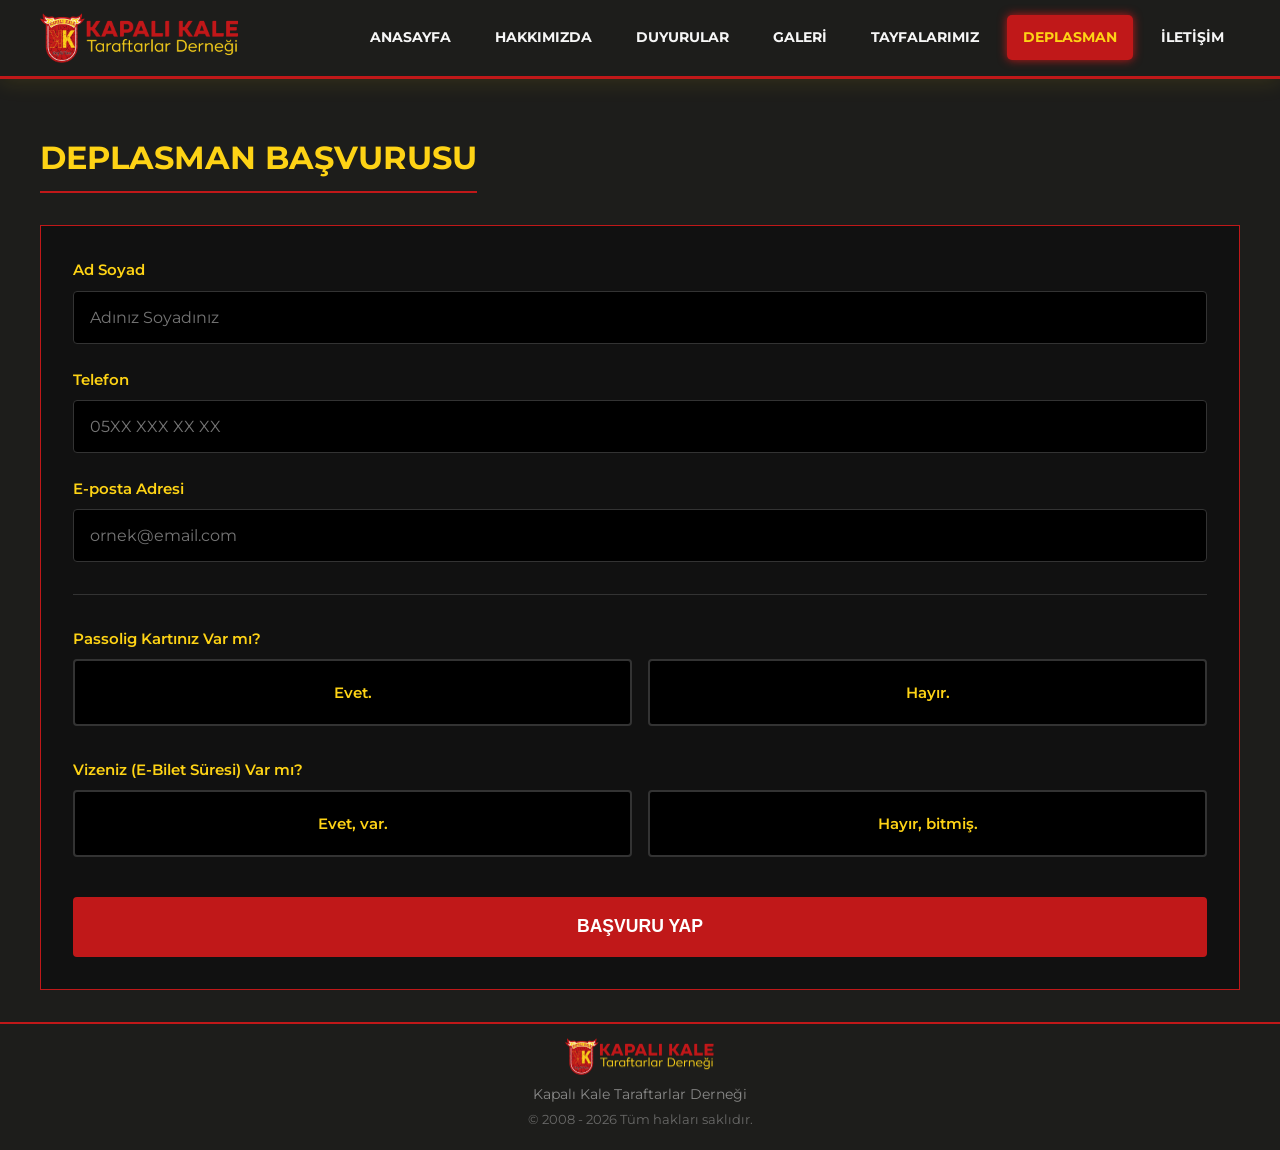
==== deplasman.html @ 6140a69e "Initial commit" ====
<!DOCTYPE html>
<html lang="tr">
<head>
    <meta charset="UTF-8">
    <meta name="viewport" content="width=device-width, initial-scale=1.0">
    <title>Deplasman Başvurusu | Kapalı Kale</title>
    <link rel="stylesheet" href="style.css">
</head>
<body>

    <header class="header" id="header">
        <div class="container">
            <div class="nav-wrapper">
            <div class="logo">
                <a href="index.html">
                    <img src="logo.png" alt="Kapalı Kale Logo" class="site-logo">
                </a>
            </div>                
                <nav class="nav-menu" id="navMenu">
                    <a href="index.html" class="nav-link">Anasayfa</a>
                    <a href="hakkimizda.html" class="nav-link">Hakkımızda</a>
                    <a href="duyurular.html" class="nav-link">Duyurular</a>
                    <a href="galeri.html" class="nav-link">Galeri</a>
                    <a href="tayfalarimiz.html" class="nav-link">Tayfalarımız</a>
                    <a href="deplasman.html" class="nav-link">Deplasman</a>
                    <a href="iletisim.html" class="nav-link">İletişim</a>
                </nav>
            </div>
        </div>
    </header>

    <main class="content-section">
        <div class="container">
            
            <h1 class="page-title">DEPLASMAN BAŞVURUSU</h1>
            
            <div class="deplasman-wrapper">
                
                <div class="form-wrapper">
                    <form id="membershipForm">
                        <div class="form-group">
                            <label for="fullName">Ad Soyad</label>
                            <input type="text" id="fullName" required placeholder="Adınız Soyadınız">
                        </div>

                        <div class="form-group">
                            <label for="phone">Telefon</label>
                            <input type="tel" id="phone" required placeholder="05XX XXX XX XX">
                        </div>
                        <div class="form-group">
                            <label for="email">E-posta Adresi</label>
                            <input type="email" id="email" required placeholder="ornek@email.com">
                        </div>
                        <hr style="border: 0; border-top: 1px solid #333; margin: 2rem 0;">

                        <div class="form-group">
                            <label>Passolig Kartınız Var mı?</label>
                            <div class="radio-cards">
                                <label class="radio-card">
                                    <input type="radio" name="passoCheck" value="Evet" required>
                                    <span>Evet.</span>
                                </label>
                                <label class="radio-card">
                                    <input type="radio" name="passoCheck" value="Hayır">
                                    <span>Hayır.</span>
                                </label>
                            </div>
                            <div id="passoWarning" class="warning-box"></div>
                        </div>

                        <div class="form-group visa-group">
                            <label>Vizeniz (E-Bilet Süresi) Var mı?</label>
                            <div class="radio-cards">
                                <label class="radio-card">
                                    <input type="radio" name="visaCheck" value="Evet" required>
                                    <span>Evet, var.</span>
                                </label>
                                <label class="radio-card">
                                    <input type="radio" name="visaCheck" value="Hayır">
                                    <span>Hayır, bitmiş.</span>
                                </label>
                            </div>
                        </div>

                        <div style="margin-top: 2rem;">
                            <button type="submit" class="btn-submit">BAŞVURU YAP</button>
                        </div>
                    </form>
                </div>

            </div>
            
        </div>
    </main>

<footer class="footer">
    <div class="footer-container">
        <img src="logo.png" alt="Kapalı Kale Logo" class="site-logo">
        <p class="footer-title">Kapalı Kale Taraftarlar Derneği</p>
        <p class="footer-copy">&copy; 2008 - 2026 Tüm hakları saklıdır.</p>
    </div>
</footer>

    <script src="main.js"></script>
</body>
</html>
---- style.css ----
/* =====================================================
   KAPALI KALE TARAFTARLAR DERNEĞİ - CSS
   MOBİL OPTİMİZE VE GENİŞLETİLMİŞ GÖRÜNÜM
   ===================================================== */

@import url('https://fonts.googleapis.com/css2?family=Montserrat:ital,wght@0,100..900;1,100..900&display=swap');

* {
    margin: 0;
    padding: 0;
    box-sizing: border-box;
}

:root {
    /* ========================================
       RENK STANDARDİZASYONU
       ======================================== */
    --color-black: #1d1d1b;      /* Siyah */
    --color-white: #f6f6f6;      /* Beyaz */
    --color-gray: #8a8a89;       /* Gri */
    --color-red: #c01819;        /* Kırmızı */
    --color-red-dark: #8b0000;   /* Koyu kırmızı (hover için) */
    --color-yellow: #fed315;     /* Sarı */
    
    /* Yardımcı renkler */
    --color-dark: #111111;       /* Kart arka planları için koyu ton */
    
    /* Gradient'ler */
    --gradient-primary: linear-gradient(135deg, #c01819 0%, #8b0000 100%);
    --gradient-yellow: linear-gradient(135deg, #fed315 0%, #FFA500 100%);
    
    /* Fontlar */
    --font-primary: 'Montserrat', sans-serif;
    
    /* Spacing */
    --spacing-md: 2rem;
    --spacing-lg: 4rem;
    
    /* Transitions */
    --transition-normal: 0.3s ease;
}

body {
    font-family: var(--font-primary);
    background-color: var(--color-black);
    color: var(--color-white);
    line-height: 1.6;
    padding-top: 80px;
    display: flex;
    flex-direction: column;
    min-height: 100vh;
    overflow-x: hidden;
}

.content-section {
    flex: 1;
    padding: var(--spacing-md) 0;
    min-height: auto;
}

/* =====================================================
   HEADER & NAVBAR
   ===================================================== */

.header {
    position: fixed;
    top: 0;
    left: 0;
    width: 100%;
    z-index: 1000;
    background: var(--color-black);
    border-bottom: 3px solid var(--color-red);
    padding: 0.8rem 0;
    box-shadow: 0 4px 20px rgba(254, 211, 21, 0.1);
}

.container {
    width: 95%;
    max-width: 1200px; /* İçerik en fazla buraya kadar genişler */
    margin: 0 auto;
}

.nav-wrapper {
    display: flex;
    justify-content: space-between;
    align-items: center;
    gap: 1rem;
}

/* =============================
   LOGO
   ============================= */

.logo a {
    display: flex;
    align-items: center;
    text-decoration: none;
}

.site-logo {
    max-height: 50px;
    width: auto;
    display: block;
    transition: transform 0.3s ease;
}

.site-logo:hover {
    transform: scale(1.05);
}

/* =============================
   HAMBURGER MENU BUTTON
   ============================= */

.mobile-menu-toggle {
    display: none;
    flex-direction: column;
    gap: 5px;
    background: transparent;
    border: 2px solid var(--color-yellow);
    cursor: pointer;
    padding: 8px 10px;
    border-radius: 4px;
    z-index: 1001;
    transition: all 0.3s ease;
}

.mobile-menu-toggle:active {
    background: rgba(254, 211, 21, 0.1);
}

.mobile-menu-toggle span {
    display: block;
    width: 25px;
    height: 3px;
    background: var(--color-yellow);
    transition: all 0.3s ease;
    border-radius: 2px;
}

.mobile-menu-toggle.active span:nth-child(1) {
    transform: rotate(45deg) translate(6px, 6px);
}

.mobile-menu-toggle.active span:nth-child(2) {
    opacity: 0;
}

.mobile-menu-toggle.active span:nth-child(3) {
    transform: rotate(-45deg) translate(7px, -7px);
}

/* =============================
   NAVIGATION MENU
   ============================= */

.nav-menu {
    display: flex;
    flex-wrap: wrap;
    justify-content: center;
    gap: 12px;
}

.nav-link {
    font-size: 0.9rem;
    font-weight: 700;
    text-transform: uppercase;
    color: var(--color-white);
    padding: 10px 15px;
    border-radius: 5px;
    border: 1px solid transparent;
    text-decoration: none;
    transition: all 0.3s ease;
    white-space: nowrap;
}

.nav-link:hover,
.nav-link.active {
    color: var(--color-yellow);
    background-color: var(--color-red);
    box-shadow: 0 0 10px var(--color-red);
}

/* =====================================================
   MOBİL RESPONSIVE - HAMBURGER MENU
   ===================================================== */

@media (max-width: 992px) {
    body {
        padding-top: 70px;
    }
    
    .mobile-menu-toggle {
        display: flex;
    }
    
    .nav-menu {
        position: fixed;
        top: 70px;
        left: -100%;
        width: 280px;
        max-width: 80%;
        height: calc(100vh - 70px);
        background: var(--color-black);
        border-right: 3px solid var(--color-red);
        flex-direction: column;
        justify-content: flex-start;
        align-items: stretch;
        gap: 0;
        padding: 1.5rem 0;
        transition: left 0.4s cubic-bezier(0.68, -0.55, 0.265, 1.55);
        overflow-y: auto;
        box-shadow: 5px 0 20px rgba(0, 0, 0, 0.5);
    }
    
    .nav-menu.active {
        left: 0;
    }
    
    .nav-link {
        width: 100%;
        padding: 1rem 1.5rem;
        border-radius: 0;
        border-bottom: 1px solid #333;
        font-size: 1rem;
        text-align: left;
    }
    
    .nav-link:hover,
    .nav-link.active {
        background: var(--color-red);
        color: var(--color-yellow);
        border-left: 4px solid var(--color-yellow);
        box-shadow: none;
    }
    
    .nav-overlay {
        position: fixed;
        top: 70px;
        left: 0;
        width: 100%;
        height: calc(100vh - 70px);
        background: rgba(0, 0, 0, 0.7);
        backdrop-filter: blur(3px);
        opacity: 0;
        visibility: hidden;
        transition: all 0.3s ease;
        z-index: 999;
    }
    
    .nav-overlay.active {
        opacity: 1;
        visibility: visible;
    }
}

/* =====================================================
   GENEL SAYFA YAPILARI
   ===================================================== */

.page-title {
    text-align: left;
    font-size: 2rem;
    margin: 0 0 2rem 0;
    color: var(--color-yellow);
    text-transform: uppercase;
    border-bottom: 2px solid var(--color-red);
    display: block;
    padding-bottom: 0.5rem;
    width: fit-content;
}

/* =====================================================
   HAKKIMIZDA SAYFASI - GENİŞLETİLMİŞ GÖRÜNÜM
   ===================================================== */

.about-wrapper {
    width: 100%;
    max-width: 100%; /* GÜNCELLENDİ: 900px sınırı kaldırıldı, tam genişlik */
    margin: 0;
    display: flex;
    flex-direction: column;
    gap: 3rem;
}

.text-block {
    width: 100%;
    margin-bottom: 3rem;
    background: #111;
    padding: 2rem;
    border-left: 4px solid var(--color-red);
}

.text-block p { 
    margin-bottom: 1rem; 
    font-size: clamp(0.95rem, 2vw, 1.1rem);
    color: #ddd; 
}

.highlight { 
    color: var(--color-yellow); 
    font-weight: bold; 
}

@media (max-width: 768px) {
    .text-block {
        padding: 1.5rem;
    }
}

/* =====================================================
   DEPLASMAN BAŞVURUSU - GENİŞLETİLMİŞ GÖRÜNÜM
   ===================================================== */

.deplasman-wrapper {
    width: 100%;
    max-width: 100%; /* GÜNCELLENDİ: 800px sınırı kaldırıldı */
    margin: 0;
}

/* =====================================================
   FORMLAR - GENİŞLETİLMİŞ GÖRÜNÜM
   ===================================================== */

.form-wrapper {
    background: var(--color-dark);
    padding: 2rem; /* Geniş alan olduğu için padding artırıldı */
    border: 1px solid var(--color-red);
    max-width: 100%; /* GÜNCELLENDİ: 600px sınırı kaldırıldı, tam genişlik */
    margin: 0;
}

.form-group {
    margin-bottom: 1.5rem;
}

label {
    display: block;
    margin-bottom: 0.5rem;
    color: var(--color-yellow);
    font-weight: 600;
    font-size: 0.95rem;
}

input,
select,
textarea {
    width: 100%;
    padding: 1rem;
    background: #000;
    border: 1px solid #333;
    color: white;
    font-family: var(--font-primary);
    font-size: 16px;
    border-radius: 4px;
    -webkit-appearance: none;
    transition: border-color 0.3s ease;
}

input:focus,
textarea:focus {
    outline: none;
    border-color: var(--color-yellow);
}

button[type="submit"],
.btn-submit {
    width: 100%;
    padding: 1.2rem;
    background: var(--color-red);
    color: white;
    border: none;
    font-weight: bold;
    text-transform: uppercase;
    cursor: pointer;
    font-size: 1.1rem;
    border-radius: 4px;
    transition: all 0.3s ease;
    touch-action: manipulation;
}

button[type="submit"]:hover,
.btn-submit:hover {
    background: var(--color-red-dark);
    transform: translateY(-2px);
    box-shadow: 0 4px 15px rgba(192, 24, 25, 0.4);
}

button[type="submit"]:active,
.btn-submit:active {
    transform: translateY(0);
}

/* Radio Kartları - Responsive */
.radio-cards {
    display: grid;
    grid-template-columns: repeat(2, 1fr);
    gap: 1rem;
    margin-top: 0.5rem;
}

.radio-card {
    background: #000;
    border: 2px solid #333;
    padding: 1.2rem 0.8rem;
    text-align: center;
    cursor: pointer;
    transition: all 0.25s ease;
    border-radius: 4px;
    font-weight: 600;
    touch-action: manipulation;
}

.radio-card input {
    display: none;
}

.radio-card:has(input:checked) {
    background: var(--color-red);
    border-color: var(--color-yellow);
    color: var(--color-yellow);
    transform: scale(1.05);
}

.radio-card:active {
    transform: scale(0.98);
}

.radio-card.disabled {
    opacity: 0.3;
    pointer-events: none;
    border-color: #444;
}

/* Uyarı Mesajları */
.warning-box {
    background-color: rgba(254, 211, 21, 0.1);
    border: 1px solid var(--color-yellow);
    color: var(--color-yellow);
    padding: 1rem;
    margin-top: 1rem;
    display: none;
    font-weight: bold;
    text-align: center;
    border-radius: 4px;
    font-size: 0.9rem;
}

/* =====================================================
   GALERİ
   ===================================================== */

.gallery-grid {
    display: grid;
    grid-template-columns: repeat(auto-fill, minmax(162px, 1fr));
    gap: 1rem;
}

.gallery-item {
    position: relative;
    height: 202.5px;
    overflow: hidden;
    border: 2px solid transparent;
    cursor: pointer;
    border-radius: 6px;
}

.gallery-item:hover { 
    border-color: var(--color-yellow); 
}

.gallery-item img {
    width: 100%;
    height: 100%;
    object-fit: cover;
    transition: transform 0.4s;
}

.gallery-item:hover img { 
    transform: scale(1.1); 
}

.gallery-caption {
    position: absolute;
    bottom: 0; 
    left: 0; 
    width: 100%;
    background: rgba(0,0,0,0.8);
    color: white;
    padding: 0.5rem;
    text-align: center;
    font-size: 0.9rem;
    transform: translateY(100%);
    transition: 0.3s;
}

.gallery-item:hover .gallery-caption { 
    transform: translateY(0); 
}

/* =====================================================
   SOSYAL MEDYA
   ===================================================== */

.contact-social {
    text-align: left;
}

.contact-social h4 {
    color: var(--color-white);
    font-size: 1.2rem;
    margin-bottom: 0.5rem;
    border-bottom: 2px solid var(--color-red);
    display: inline-block;
    padding-bottom: 5px;
}

.social-icons {
    display: flex;
    gap: 15px;
    flex-wrap: wrap;
    justify-content: flex-start;
}

.social-icon {
    display: flex;
    align-items: center;
    justify-content: center;
    width: 55px;
    height: 55px;
    background-color: #111;
    border: 1px solid #333;
    border-radius: 8px;
    color: var(--color-white);
    transition: all 0.3s ease;
    text-decoration: none;
    touch-action: manipulation;
}

.social-icon svg {
    width: 26px;
    height: 26px;
    fill: currentColor;
}

.social-icon:hover,
.social-icon:active {
    background-color: var(--color-red);
    border-color: var(--color-red);
    color: var(--color-white);
    transform: translateY(-5px);
    box-shadow: 0 5px 15px rgba(192, 24, 25, 0.4);
}

/* =====================================================
   İLETİŞİM LAYOUT
   ===================================================== */

.contact-layout {
    display: grid;
    grid-template-columns: 1fr;
    gap: 2rem;
}

.contact-info h3 {
    color: var(--color-red);
    margin-bottom: 1rem;
    font-size: 1.1rem;
}

.contact-item {
    margin-bottom: 1.5rem;
    color: var(--color-gray);
}

.contact-item strong {
    color: white;
    display: block;
    margin-bottom: 0.2rem;
}

/* =====================================================
   FOOTER
   ===================================================== */

.footer {
    background: var(--color-black);
    border-top: 2px solid var(--color-red);
    padding: 0.65rem 0 1rem; 
    text-align: center;
}

.footer .site-logo {
    display: block;
    margin: 0.25rem auto 0.45rem; 
    width: 150px;
}

.footer p {
    margin: 0.25rem 0;
    font-size: 0.9rem;
    color: var(--color-gray);
}

.footer p:last-child {
    font-size: 0.8rem;
    opacity: 0.7;
}

/* =====================================================
   MOBİL RESPONSIVE - DETAYLAR
   ===================================================== */

@media (max-width: 768px) {
    .page-title {
        font-size: 1.6rem;
        padding: 0.5rem;
    }
    
    .form-wrapper {
        padding: 1.5rem 1rem;
    }
    
    .radio-cards {
        flex-direction: column;
    }
    
    .radio-card {
        min-width: 100%;
    }
    
    .site-logo {
        max-height: 40px;
    }
    
    .social-icon {
        width: 50px;
        height: 50px;
    }
    
    .social-icon svg {
        width: 24px;
        height: 24px;
    }
}

@media (max-width: 480px) {
    body {
        padding-top: 65px;
    }
    
    .header {
        padding: 0.6rem 0;
    }
    
    .page-title {
        font-size: 1.4rem;
    }
    
    .site-logo {
        max-height: 35px;
    }
    
    input,
    select,
    textarea {
        padding: 0.9rem;
    }
    
    button[type="submit"],
    .btn-submit {
        padding: 1rem;
        font-size: 1rem;
    }
    
    .social-icons {
        gap: 12px;
    }
    
    .social-icon {
        width: 45px;
        height: 45px;
    }
    
    .social-icon svg {
        width: 22px;
        height: 22px;
    }
}

@media (min-width: 768px) and (max-width: 992px) {
    .nav-menu {
        width: 320px;
    }
    
    .contact-layout {
        grid-template-columns: 1fr;
        gap: 3rem;
    }
}

@media (min-width: 993px) {
    body {
        padding-top: 100px;
    }
    
    .nav-wrapper {
        flex-direction: row;
        justify-content: space-between;
    }
    
    .contact-layout {
        grid-template-columns: 1fr 1fr;
        gap: 4rem;
    }
}

@media (hover: none) and (pointer: coarse) {
    .nav-link,
    .radio-card,
    .social-icon,
    button {
        min-height: 44px; 
        min-width: 44px;
    }
    
    .nav-link:hover {
        background: transparent;
        color: var(--color-white);
    }
    
    .nav-link:active {
        background-color: var(--color-yellow);
        color: var(--color-black);
    }
}
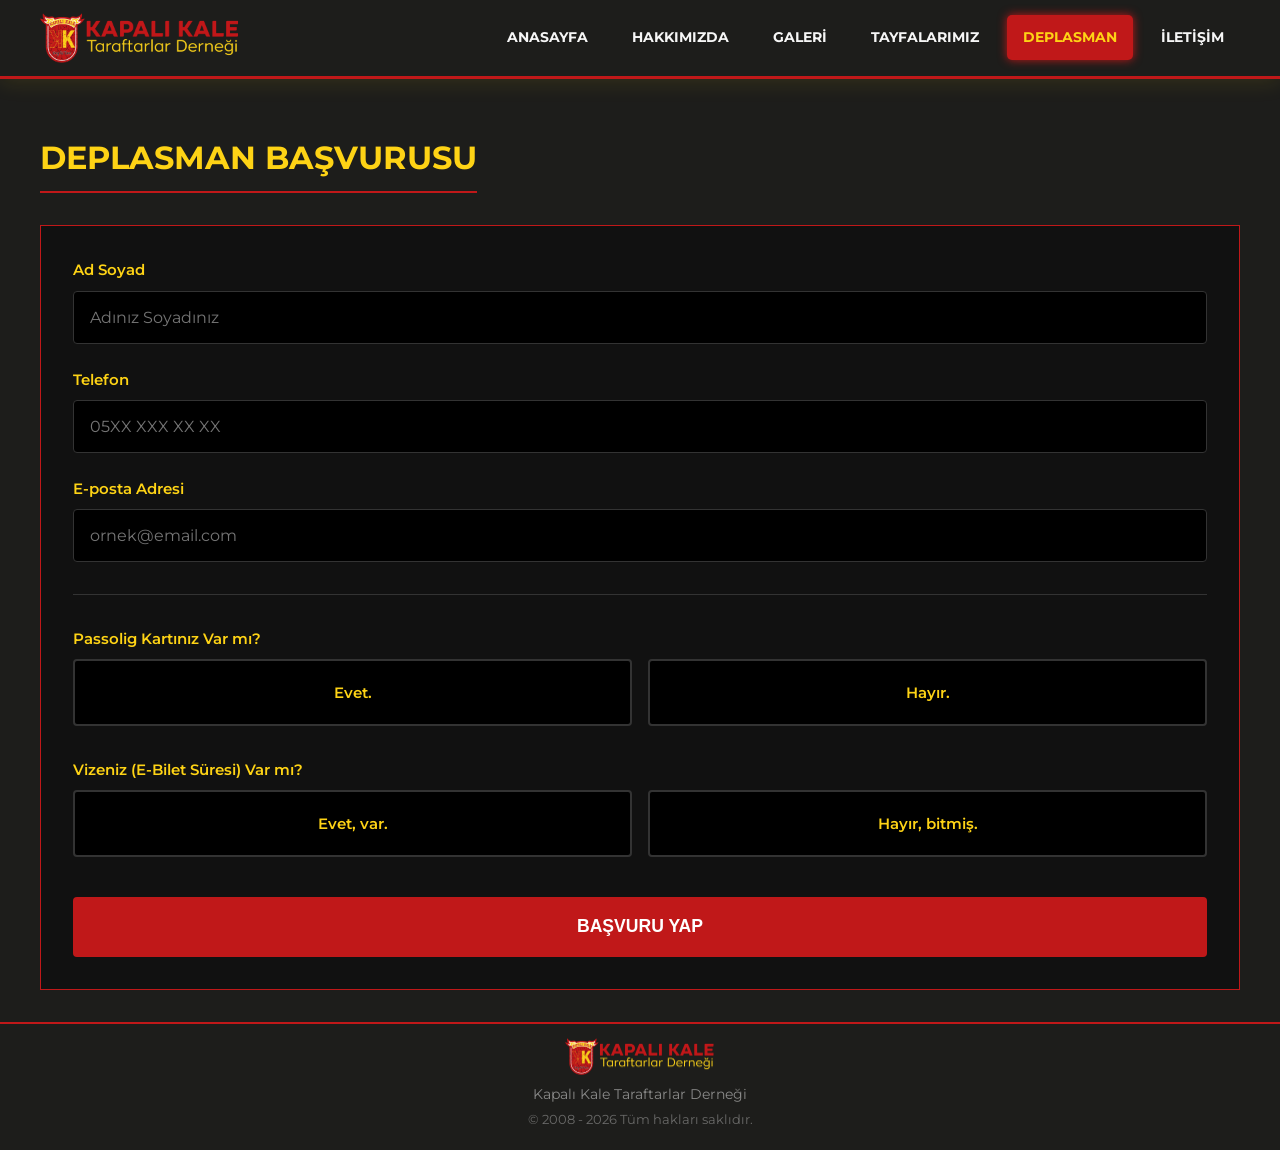
==== commit 7453b0a6: "Remove Duyurular tab, content, and related files" ====
--- a/deplasman.html
+++ b/deplasman.html
@@ -19,7 +19,6 @@
                 <nav class="nav-menu" id="navMenu">
                     <a href="index.html" class="nav-link">Anasayfa</a>
                     <a href="hakkimizda.html" class="nav-link">Hakkımızda</a>
-                    <a href="duyurular.html" class="nav-link">Duyurular</a>
                     <a href="galeri.html" class="nav-link">Galeri</a>
                     <a href="tayfalarimiz.html" class="nav-link">Tayfalarımız</a>
                     <a href="deplasman.html" class="nav-link">Deplasman</a>
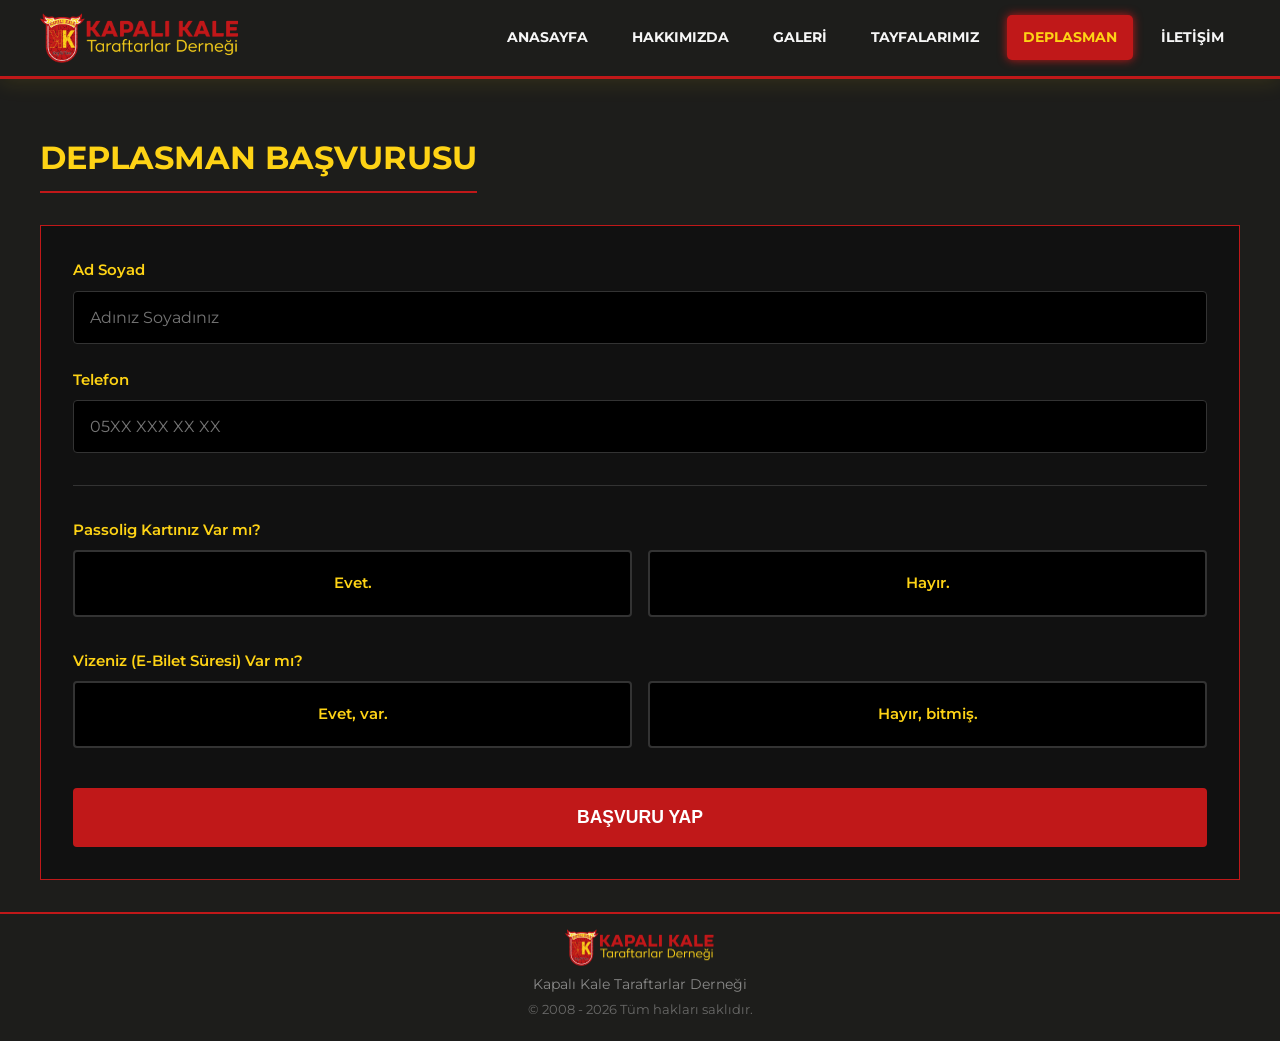
==== commit 95a89420: "Update Google Form integration settings and remove email field" ====
--- a/deplasman.html
+++ b/deplasman.html
@@ -46,10 +46,7 @@
                             <label for="phone">Telefon</label>
                             <input type="tel" id="phone" required placeholder="05XX XXX XX XX">
                         </div>
-                        <div class="form-group">
-                            <label for="email">E-posta Adresi</label>
-                            <input type="email" id="email" required placeholder="ornek@email.com">
-                        </div>
+
                         <hr style="border: 0; border-top: 1px solid #333; margin: 2rem 0;">
 
                         <div class="form-group">
